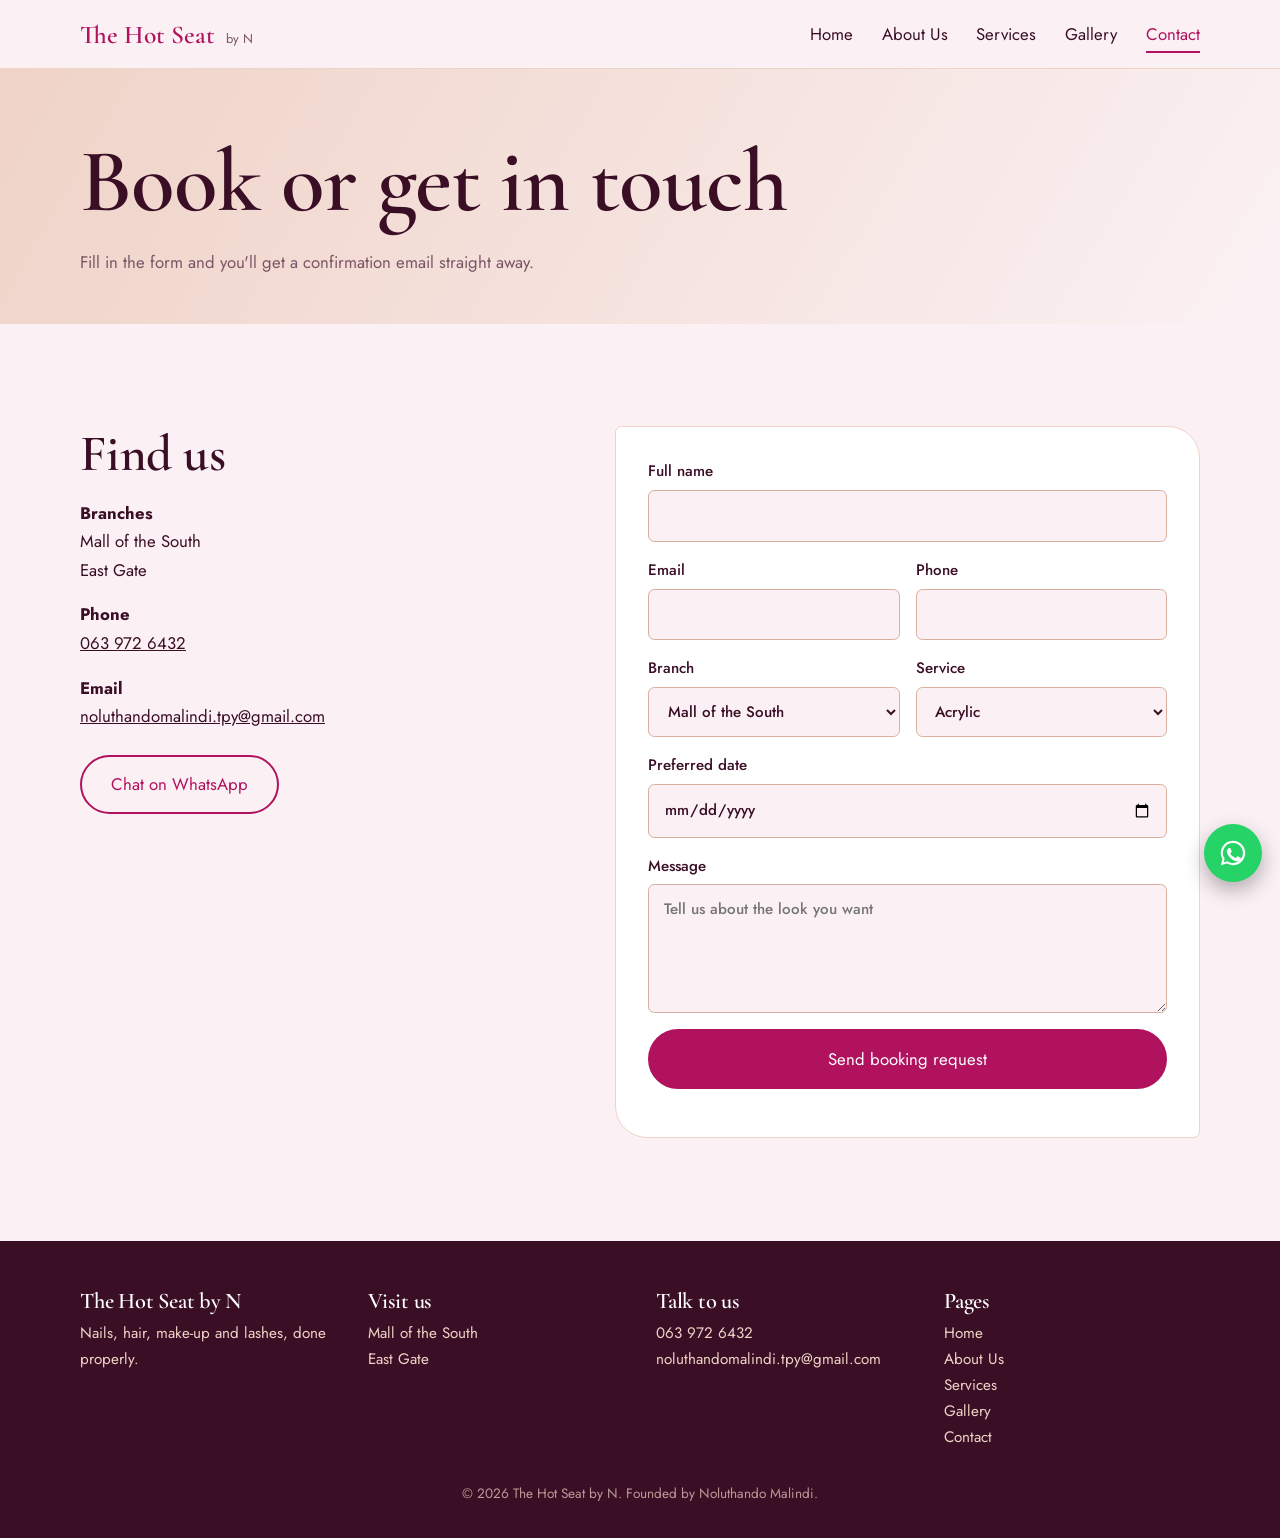
==== contact.html @ 995eb18b "Beauty makes you feel confident." ====
<!DOCTYPE html><html lang="en"><head><meta charset="utf-8"><meta name="viewport" content="width=device-width,initial-scale=1">
<title>Contact | The Hot Seat by N</title><meta name="description" content="Book an appointment at The Hot Seat by N.">
<link rel="preconnect" href="https://fonts.googleapis.com"><link rel="preconnect" href="https://fonts.gstatic.com" crossorigin>
<link href="https://fonts.googleapis.com/css2?family=Cormorant+Garamond:ital,wght@0,600;1,600&family=Jost:wght@400;500&display=swap" rel="stylesheet">
<link rel="stylesheet" href="css/style.css"></head><body><div id="site-header"></div><main>
<div class="pagehead"><div class="wrap"><h1>Book or get in touch</h1><p class="lead">Fill in the form and you'll get a confirmation email straight away.</p></div></div>
<section><div class="wrap two"><div><h2>Find us</h2>
<p style="margin-top:1rem"><b>Branches</b><br>Mall of the South<br>East Gate</p>
<p style="margin-top:1rem"><b>Phone</b><br><a href="tel:+27639726432">063 972 6432</a></p>
<p style="margin-top:1rem"><b>Email</b><br><a href="mailto:noluthandomalindi.tpy@gmail.com">noluthandomalindi.tpy@gmail.com</a></p>
<p style="margin-top:1.5rem"><a class="btn ghost" target="_blank" rel="noopener" href="https://wa.me/27639726432">Chat on WhatsApp</a></p></div>
<form id="booking">
<label>Full name<input name="name" required autocomplete="name"></label>
<div class="row"><label>Email<input name="email" type="email" required autocomplete="email"></label>
<label>Phone<input name="phone" type="tel" required autocomplete="tel"></label></div>
<div class="row"><label>Branch<select name="branch"><option>Mall of the South</option><option>East Gate</option></select></label>
<label>Service<select name="service" id="service"></select></label></div>
<label>Preferred date<input name="date" type="date"></label>
<label>Message<textarea name="message" rows="4" placeholder="Tell us about the look you want"></textarea></label>
<input class="hp" name="website" tabindex="-1" autocomplete="off" aria-hidden="true">
<button class="btn" type="submit">Send booking request</button><div id="msg" role="status"></div></form></div></section>
</main><div id="site-footer"></div><script src="js/data.js"></script><script src="js/main.js"></script></body></html>
---- css/style.css ----
:root{--magenta:#B0125E;--magenta-d:#7E0B43;--pearl:#FBF1F4;--champ:#EFD3C7;--champ-d:#D9AE9C;--ink:#3A0F25;--muted:#7A5565;--w:1160px}
*{box-sizing:border-box;margin:0}
html{scroll-behavior:smooth}
body{font:400 1.05rem/1.7 'Jost',system-ui,sans-serif;color:var(--ink);background:var(--pearl)}
h1,h2,h3{font-family:'Cormorant Garamond',Georgia,serif;font-weight:600;line-height:1.1;letter-spacing:-.01em}
h1{font-size:clamp(2.8rem,8vw,5.6rem)}h2{font-size:clamp(2rem,4.5vw,3.2rem)}h3{font-size:1.6rem}
a{color:inherit}img{max-width:100%;display:block}
:focus-visible{outline:3px solid var(--magenta);outline-offset:3px}
.wrap{max-width:var(--w);margin:auto;padding:0 1.25rem}
section{padding:clamp(3.5rem,8vw,6.5rem) 0}
.lead{color:var(--muted);max-width:56ch;margin-top:1rem}
.btn{display:inline-block;padding:.85rem 1.8rem;border-radius:999px;background:var(--magenta);color:#fff;text-decoration:none;font-weight:500;border:2px solid var(--magenta);cursor:pointer;font:inherit;transition:background .2s}
.btn:hover{background:var(--magenta-d)}
.btn.ghost{background:transparent;color:var(--magenta)}.btn.ghost:hover{background:var(--champ)}
header{position:sticky;top:0;z-index:20;background:rgba(251,241,244,.92);backdrop-filter:blur(10px);border-bottom:1px solid var(--champ)}
.nav{display:flex;align-items:center;justify-content:space-between;height:68px}
.logo{font:600 1.6rem 'Cormorant Garamond',serif;text-decoration:none;color:var(--magenta)}
.logo small{font:400 .8rem 'Jost';color:var(--muted);margin-left:.3rem}
nav ul{display:flex;gap:1.8rem;list-style:none;padding:0}
nav a{text-decoration:none;padding:.3rem 0;border-bottom:2px solid transparent}
nav a:hover,nav a[aria-current]{border-color:var(--magenta);color:var(--magenta)}
.burger{display:none;background:none;border:0;font-size:1.8rem;color:var(--magenta);cursor:pointer}
@media(max-width:780px){.burger{display:block}
nav ul{display:none;position:absolute;left:0;right:0;top:68px;background:var(--pearl);flex-direction:column;padding:1rem 1.25rem 1.5rem;border-bottom:1px solid var(--champ);gap:.6rem}
nav ul.open{display:flex}}
.hero{background:radial-gradient(ellipse at 85% 20%,var(--champ) 0,transparent 55%),linear-gradient(180deg,#fff 0,var(--pearl) 100%);padding:clamp(4rem,10vw,8rem) 0 4rem}
.hero .wrap{display:grid;grid-template-columns:1.3fr 1fr;gap:3rem;align-items:center}
.hero h1 em{color:var(--magenta)}
.hero .cta{display:flex;gap:1rem;flex-wrap:wrap;margin-top:2rem}
.seat{aspect-ratio:3/4;border-radius:50% 50% 1.2rem 1.2rem/38% 38% 1.2rem 1.2rem;background:linear-gradient(160deg,var(--champ),var(--magenta));display:grid;place-items:end center;padding:2rem;color:#fff;font:italic 600 1.6rem 'Cormorant Garamond',serif;text-align:center;box-shadow:0 30px 60px -30px var(--magenta-d)}
@media(max-width:780px){.hero .wrap{grid-template-columns:1fr}.seat{max-width:320px;aspect-ratio:4/3}}
.stats{background:var(--magenta);color:#fff;padding:2.5rem 0}
.stats .wrap{display:grid;grid-template-columns:repeat(auto-fit,minmax(150px,1fr));gap:1.5rem;text-align:center}
.stats b{display:block;font:600 3rem 'Cormorant Garamond',serif;color:var(--champ)}
.grid{display:grid;grid-template-columns:repeat(auto-fit,minmax(240px,1fr));gap:1.5rem;margin-top:2.5rem}
.cat{background:#fff;border:1px solid var(--champ);padding:2rem 1.6rem;border-radius:.4rem 2rem .4rem 2rem;text-decoration:none;transition:transform .2s,border-color .2s}
.cat:hover{transform:translateY(-4px);border-color:var(--magenta)}
.cat p{color:var(--muted);margin-top:.5rem}
.band{background:var(--champ)}
.pagehead{background:linear-gradient(120deg,var(--champ),var(--pearl));padding:4rem 0 3rem}
.tabs{display:flex;gap:.6rem;flex-wrap:wrap;margin:2rem 0}
.tabs button{padding:.5rem 1.2rem;border-radius:999px;border:1px solid var(--champ-d);background:#fff;font:inherit;cursor:pointer;color:var(--ink)}
.tabs button[aria-pressed=true]{background:var(--magenta);color:#fff;border-color:var(--magenta)}
.svc-group{margin-bottom:3rem}
.svc-group h3{color:var(--magenta);border-bottom:1px solid var(--champ-d);padding-bottom:.5rem;margin-bottom:.5rem}
.svc{display:flex;justify-content:space-between;gap:1rem;padding:.8rem 0;border-bottom:1px dashed var(--champ-d)}
.svc span:last-child{font-weight:500;color:var(--magenta);white-space:nowrap}
.gal{columns:3 240px;column-gap:1rem}
.tile{break-inside:avoid;margin-bottom:1rem;border-radius:.5rem;overflow:hidden;cursor:zoom-in;position:relative;background:var(--champ);border:0;width:100%;padding:0;display:block}
.tile img{width:100%}
.tile .ph{display:grid;place-items:center;color:#fff;font:italic 600 1.4rem 'Cormorant Garamond',serif;padding:1rem;text-align:center}
.tile .cap{position:absolute;left:0;right:0;bottom:0;padding:.6rem .9rem;background:linear-gradient(transparent,rgba(58,15,37,.8));color:#fff;font-size:.9rem;text-align:left}
dialog{border:0;border-radius:.6rem;padding:0;max-width:92vw;background:#fff}
dialog::backdrop{background:rgba(58,15,37,.8)}
dialog img{max-height:85vh}
.two{display:grid;grid-template-columns:1fr 1.2fr;gap:3rem}
@media(max-width:820px){.two{grid-template-columns:1fr}}
form{background:#fff;padding:2rem;border:1px solid var(--champ);border-radius:.4rem 2rem .4rem 2rem;display:grid;gap:1rem}
label{display:grid;gap:.3rem;font-weight:500;font-size:.95rem}
input,select,textarea{font:inherit;padding:.75rem .9rem;border:1px solid var(--champ-d);border-radius:.4rem;background:var(--pearl);color:var(--ink);width:100%}
.row{display:grid;grid-template-columns:1fr 1fr;gap:1rem}
@media(max-width:560px){.row{grid-template-columns:1fr}}
.msg{padding:1rem;border-radius:.4rem;display:none}.msg.ok{display:block;background:#E8F6EC;color:#14532d}.msg.err{display:block;background:#FDE8E8;color:#7f1d1d}
.hp{position:absolute;left:-9999px}
footer{background:var(--ink);color:var(--champ);padding:3rem 0 2rem;font-size:.95rem}
footer .wrap{display:grid;grid-template-columns:repeat(auto-fit,minmax(220px,1fr));gap:2rem}
footer h3{color:#fff;font-size:1.4rem;margin-bottom:.5rem}footer a{text-decoration:none}footer a:hover{color:#fff}
.copy{text-align:center;margin-top:2rem;opacity:.7;font-size:.85rem}
.wa{position:fixed;right:1.1rem;bottom:1.1rem;z-index:30;width:58px;height:58px;border-radius:50%;background:#25D366;display:grid;place-items:center;box-shadow:0 8px 20px rgba(0,0,0,.3)}
.wa svg{width:30px;height:30px;fill:#fff}
@media(prefers-reduced-motion:reduce){*{transition:none!important;scroll-behavior:auto!important}}
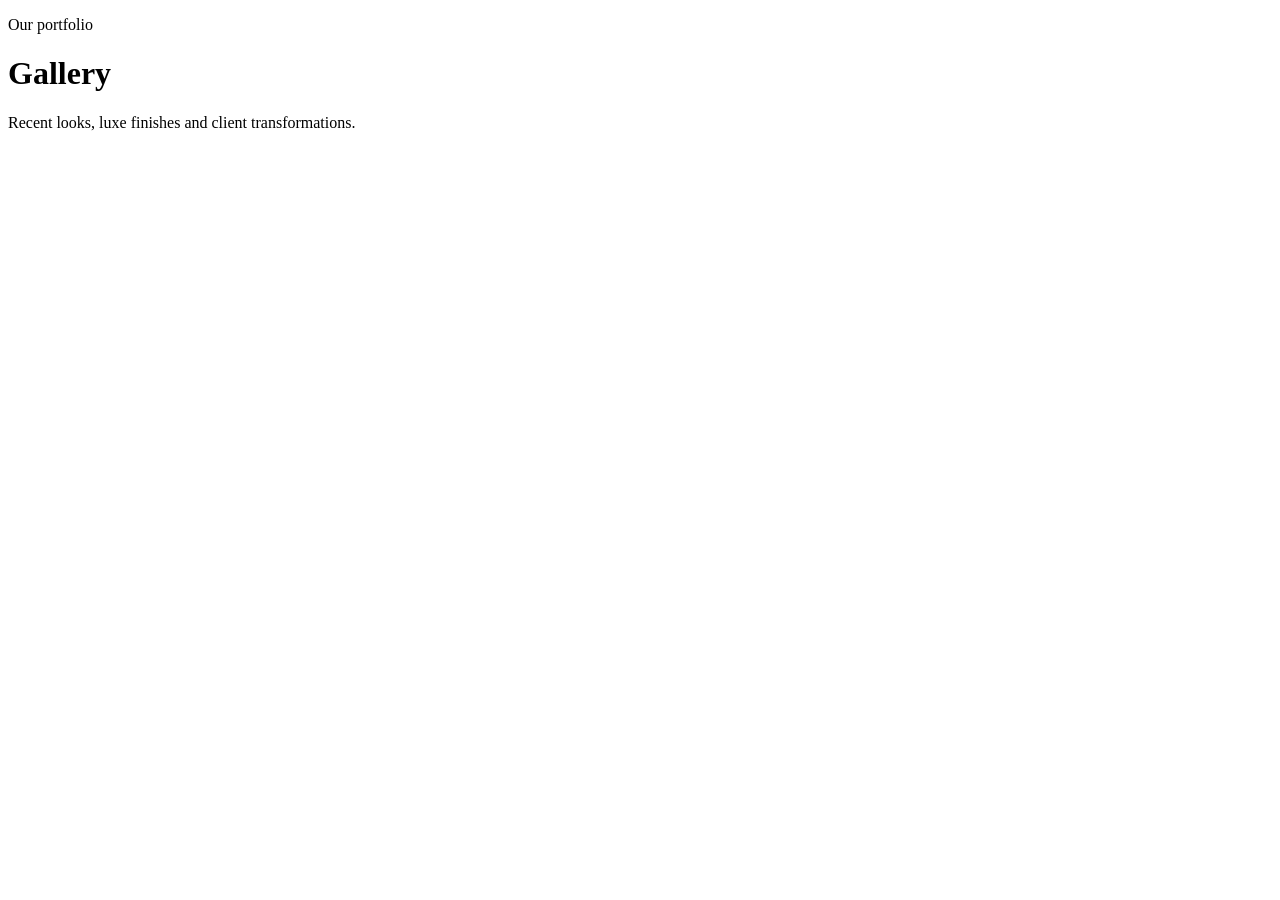
==== commit da2e8a8a: "Create a luxurious pink multi-page salon website with real photography, petal-inspired styling, resp" ====
--- a/contact.html
+++ b/contact.html
@@ -1,22 +1,48 @@
-<!DOCTYPE html><html lang="en"><head><meta charset="utf-8"><meta name="viewport" content="width=device-width,initial-scale=1">
-<title>Contact | The Hot Seat by N</title><meta name="description" content="Book an appointment at The Hot Seat by N.">
-<link rel="preconnect" href="https://fonts.googleapis.com"><link rel="preconnect" href="https://fonts.gstatic.com" crossorigin>
-<link href="https://fonts.googleapis.com/css2?family=Cormorant+Garamond:ital,wght@0,600;1,600&family=Jost:wght@400;500&display=swap" rel="stylesheet">
-<link rel="stylesheet" href="css/style.css"></head><body><div id="site-header"></div><main>
-<div class="pagehead"><div class="wrap"><h1>Book or get in touch</h1><p class="lead">Fill in the form and you'll get a confirmation email straight away.</p></div></div>
-<section><div class="wrap two"><div><h2>Find us</h2>
-<p style="margin-top:1rem"><b>Branches</b><br>Mall of the South<br>East Gate</p>
-<p style="margin-top:1rem"><b>Phone</b><br><a href="tel:+27639726432">063 972 6432</a></p>
-<p style="margin-top:1rem"><b>Email</b><br><a href="mailto:noluthandomalindi.tpy@gmail.com">noluthandomalindi.tpy@gmail.com</a></p>
-<p style="margin-top:1.5rem"><a class="btn ghost" target="_blank" rel="noopener" href="https://wa.me/27639726432">Chat on WhatsApp</a></p></div>
-<form id="booking">
-<label>Full name<input name="name" required autocomplete="name"></label>
-<div class="row"><label>Email<input name="email" type="email" required autocomplete="email"></label>
-<label>Phone<input name="phone" type="tel" required autocomplete="tel"></label></div>
-<div class="row"><label>Branch<select name="branch"><option>Mall of the South</option><option>East Gate</option></select></label>
-<label>Service<select name="service" id="service"></select></label></div>
-<label>Preferred date<input name="date" type="date"></label>
-<label>Message<textarea name="message" rows="4" placeholder="Tell us about the look you want"></textarea></label>
-<input class="hp" name="website" tabindex="-1" autocomplete="off" aria-hidden="true">
-<button class="btn" type="submit">Send booking request</button><div id="msg" role="status"></div></form></div></section>
-</main><div id="site-footer"></div><script src="js/data.js"></script><script src="js/main.js"></script></body></html>
+<!DOCTYPE html>
+<html lang="en">
+  <head>
+    <meta charset="UTF-8" />
+    <meta name="viewport" content="width=device-width, initial-scale=1.0" />
+    <title>Gallery | The Hot Seat by N</title>
+    <meta
+      name="description"
+      content="Luxury salon gallery featuring nails, hair, make-up and lash transformations from The Hot Seat by N."
+    />
+    <link rel="preconnect" href="https://fonts.googleapis.com" />
+    <link rel="preconnect" href="https://fonts.gstatic.com" crossorigin />
+    <link
+      href="https://fonts.googleapis.com/css2?family=Cormorant+Garamond:wght@500;600;700&family=Jost:wght@400;500;600;700&display=swap"
+      rel="stylesheet"
+    />
+    <link rel="stylesheet" href="css/style.css" />
+  </head>
+  <body>
+    <div id="site-header"></div>
+
+    <main>
+      <div class="page-head">
+        <div class="wrap">
+          <p class="eyebrow">Our portfolio</p>
+          <h1>Gallery</h1>
+          <p class="lead">Recent looks, luxe finishes and client transformations.</p>
+        </div>
+      </div>
+
+      <section>
+        <div class="wrap">
+          <div class="tabs" id="gal-tabs" role="group" aria-label="Filter gallery"></div>
+          <div class="gallery-grid" id="gallery"></div>
+        </div>
+      </section>
+
+      <dialog id="lightbox">
+        <img alt="Expanded beauty photo" />
+      </dialog>
+    </main>
+
+    <div id="site-footer"></div>
+
+    <script src="js/data.js"></script>
+    <script src="js/main.js"></script>
+  </body>
+</html>
--- a/css/style.css
+++ b/css/style.css
@@ -1,71 +1,100 @@
-:root{--magenta:#B0125E;--magenta-d:#7E0B43;--pearl:#FBF1F4;--champ:#EFD3C7;--champ-d:#D9AE9C;--ink:#3A0F25;--muted:#7A5565;--w:1160px}
-*{box-sizing:border-box;margin:0}
-html{scroll-behavior:smooth}
-body{font:400 1.05rem/1.7 'Jost',system-ui,sans-serif;color:var(--ink);background:var(--pearl)}
-h1,h2,h3{font-family:'Cormorant Garamond',Georgia,serif;font-weight:600;line-height:1.1;letter-spacing:-.01em}
-h1{font-size:clamp(2.8rem,8vw,5.6rem)}h2{font-size:clamp(2rem,4.5vw,3.2rem)}h3{font-size:1.6rem}
-a{color:inherit}img{max-width:100%;display:block}
-:focus-visible{outline:3px solid var(--magenta);outline-offset:3px}
-.wrap{max-width:var(--w);margin:auto;padding:0 1.25rem}
-section{padding:clamp(3.5rem,8vw,6.5rem) 0}
-.lead{color:var(--muted);max-width:56ch;margin-top:1rem}
-.btn{display:inline-block;padding:.85rem 1.8rem;border-radius:999px;background:var(--magenta);color:#fff;text-decoration:none;font-weight:500;border:2px solid var(--magenta);cursor:pointer;font:inherit;transition:background .2s}
-.btn:hover{background:var(--magenta-d)}
-.btn.ghost{background:transparent;color:var(--magenta)}.btn.ghost:hover{background:var(--champ)}
-header{position:sticky;top:0;z-index:20;background:rgba(251,241,244,.92);backdrop-filter:blur(10px);border-bottom:1px solid var(--champ)}
-.nav{display:flex;align-items:center;justify-content:space-between;height:68px}
-.logo{font:600 1.6rem 'Cormorant Garamond',serif;text-decoration:none;color:var(--magenta)}
-.logo small{font:400 .8rem 'Jost';color:var(--muted);margin-left:.3rem}
-nav ul{display:flex;gap:1.8rem;list-style:none;padding:0}
-nav a{text-decoration:none;padding:.3rem 0;border-bottom:2px solid transparent}
-nav a:hover,nav a[aria-current]{border-color:var(--magenta);color:var(--magenta)}
-.burger{display:none;background:none;border:0;font-size:1.8rem;color:var(--magenta);cursor:pointer}
-@media(max-width:780px){.burger{display:block}
-nav ul{display:none;position:absolute;left:0;right:0;top:68px;background:var(--pearl);flex-direction:column;padding:1rem 1.25rem 1.5rem;border-bottom:1px solid var(--champ);gap:.6rem}
-nav ul.open{display:flex}}
-.hero{background:radial-gradient(ellipse at 85% 20%,var(--champ) 0,transparent 55%),linear-gradient(180deg,#fff 0,var(--pearl) 100%);padding:clamp(4rem,10vw,8rem) 0 4rem}
-.hero .wrap{display:grid;grid-template-columns:1.3fr 1fr;gap:3rem;align-items:center}
-.hero h1 em{color:var(--magenta)}
-.hero .cta{display:flex;gap:1rem;flex-wrap:wrap;margin-top:2rem}
-.seat{aspect-ratio:3/4;border-radius:50% 50% 1.2rem 1.2rem/38% 38% 1.2rem 1.2rem;background:linear-gradient(160deg,var(--champ),var(--magenta));display:grid;place-items:end center;padding:2rem;color:#fff;font:italic 600 1.6rem 'Cormorant Garamond',serif;text-align:center;box-shadow:0 30px 60px -30px var(--magenta-d)}
-@media(max-width:780px){.hero .wrap{grid-template-columns:1fr}.seat{max-width:320px;aspect-ratio:4/3}}
-.stats{background:var(--magenta);color:#fff;padding:2.5rem 0}
-.stats .wrap{display:grid;grid-template-columns:repeat(auto-fit,minmax(150px,1fr));gap:1.5rem;text-align:center}
-.stats b{display:block;font:600 3rem 'Cormorant Garamond',serif;color:var(--champ)}
-.grid{display:grid;grid-template-columns:repeat(auto-fit,minmax(240px,1fr));gap:1.5rem;margin-top:2.5rem}
-.cat{background:#fff;border:1px solid var(--champ);padding:2rem 1.6rem;border-radius:.4rem 2rem .4rem 2rem;text-decoration:none;transition:transform .2s,border-color .2s}
-.cat:hover{transform:translateY(-4px);border-color:var(--magenta)}
-.cat p{color:var(--muted);margin-top:.5rem}
-.band{background:var(--champ)}
-.pagehead{background:linear-gradient(120deg,var(--champ),var(--pearl));padding:4rem 0 3rem}
-.tabs{display:flex;gap:.6rem;flex-wrap:wrap;margin:2rem 0}
-.tabs button{padding:.5rem 1.2rem;border-radius:999px;border:1px solid var(--champ-d);background:#fff;font:inherit;cursor:pointer;color:var(--ink)}
-.tabs button[aria-pressed=true]{background:var(--magenta);color:#fff;border-color:var(--magenta)}
-.svc-group{margin-bottom:3rem}
-.svc-group h3{color:var(--magenta);border-bottom:1px solid var(--champ-d);padding-bottom:.5rem;margin-bottom:.5rem}
-.svc{display:flex;justify-content:space-between;gap:1rem;padding:.8rem 0;border-bottom:1px dashed var(--champ-d)}
-.svc span:last-child{font-weight:500;color:var(--magenta);white-space:nowrap}
-.gal{columns:3 240px;column-gap:1rem}
-.tile{break-inside:avoid;margin-bottom:1rem;border-radius:.5rem;overflow:hidden;cursor:zoom-in;position:relative;background:var(--champ);border:0;width:100%;padding:0;display:block}
-.tile img{width:100%}
-.tile .ph{display:grid;place-items:center;color:#fff;font:italic 600 1.4rem 'Cormorant Garamond',serif;padding:1rem;text-align:center}
-.tile .cap{position:absolute;left:0;right:0;bottom:0;padding:.6rem .9rem;background:linear-gradient(transparent,rgba(58,15,37,.8));color:#fff;font-size:.9rem;text-align:left}
-dialog{border:0;border-radius:.6rem;padding:0;max-width:92vw;background:#fff}
-dialog::backdrop{background:rgba(58,15,37,.8)}
-dialog img{max-height:85vh}
-.two{display:grid;grid-template-columns:1fr 1.2fr;gap:3rem}
-@media(max-width:820px){.two{grid-template-columns:1fr}}
-form{background:#fff;padding:2rem;border:1px solid var(--champ);border-radius:.4rem 2rem .4rem 2rem;display:grid;gap:1rem}
-label{display:grid;gap:.3rem;font-weight:500;font-size:.95rem}
-input,select,textarea{font:inherit;padding:.75rem .9rem;border:1px solid var(--champ-d);border-radius:.4rem;background:var(--pearl);color:var(--ink);width:100%}
-.row{display:grid;grid-template-columns:1fr 1fr;gap:1rem}
-@media(max-width:560px){.row{grid-template-columns:1fr}}
-.msg{padding:1rem;border-radius:.4rem;display:none}.msg.ok{display:block;background:#E8F6EC;color:#14532d}.msg.err{display:block;background:#FDE8E8;color:#7f1d1d}
-.hp{position:absolute;left:-9999px}
-footer{background:var(--ink);color:var(--champ);padding:3rem 0 2rem;font-size:.95rem}
-footer .wrap{display:grid;grid-template-columns:repeat(auto-fit,minmax(220px,1fr));gap:2rem}
-footer h3{color:#fff;font-size:1.4rem;margin-bottom:.5rem}footer a{text-decoration:none}footer a:hover{color:#fff}
-.copy{text-align:center;margin-top:2rem;opacity:.7;font-size:.85rem}
-.wa{position:fixed;right:1.1rem;bottom:1.1rem;z-index:30;width:58px;height:58px;border-radius:50%;background:#25D366;display:grid;place-items:center;box-shadow:0 8px 20px rgba(0,0,0,.3)}
-.wa svg{width:30px;height:30px;fill:#fff}
-@media(prefers-reduced-motion:reduce){*{transition:none!important;scroll-behavior:auto!important}}
+<!DOCTYPE html>
+<html lang="en">
+  <head>
+    <meta charset="UTF-8" />
+    <meta name="viewport" content="width=device-width, initial-scale=1.0" />
+    <title>Book Appointment | The Hot Seat by N</title>
+    <meta
+      name="description"
+      content="Book an appointment with The Hot Seat by N. Contact us by phone, email or WhatsApp."
+    />
+    <link rel="preconnect" href="https://fonts.googleapis.com" />
+    <link rel="preconnect" href="https://fonts.gstatic.com" crossorigin />
+    <link
+      href="https://fonts.googleapis.com/css2?family=Cormorant+Garamond:wght@500;600;700&family=Jost:wght@400;500;600;700&display=swap"
+      rel="stylesheet"
+    />
+    <link rel="stylesheet" href="css/style.css" />
+  </head>
+  <body>
+    <div id="site-header"></div>
+
+    <main>
+      <div class="page-head">
+        <div class="wrap">
+          <p class="eyebrow">Get in touch</p>
+          <h1>Book your look</h1>
+          <p class="lead">Send your request and receive a confirmation message right away.</p>
+        </div>
+      </div>
+
+      <section>
+        <div class="wrap contact-grid">
+          <div class="contact-info">
+            <h2>Visit us</h2>
+            <p><strong>Branches</strong><br />Mall of the South<br />East Gate</p>
+            <p><strong>Phone</strong><br /><a href="tel:+27639726432">063 972 6432</a></p>
+            <p>
+              <strong>Email</strong><br />
+              <a href="mailto:noluthandomalindi.tpy@gmail.com">noluthandomalindi.tpy@gmail.com</a>
+            </p>
+            <p class="contact-actions">
+              <a class="btn btn-ghost" target="_blank" rel="noopener" href="https://wa.me/27639726432">Chat on WhatsApp</a>
+            </p>
+          </div>
+
+          <form id="booking" class="booking-form">
+            <label>
+              Full name
+              <input name="name" required autocomplete="name" />
+            </label>
+
+            <div class="form-row">
+              <label>
+                Email
+                <input name="email" type="email" required autocomplete="email" />
+              </label>
+              <label>
+                Phone
+                <input name="phone" type="tel" required autocomplete="tel" />
+              </label>
+            </div>
+
+            <div class="form-row">
+              <label>
+                Branch
+                <select name="branch">
+                  <option>Mall of the South</option>
+                  <option>East Gate</option>
+                </select>
+              </label>
+              <label>
+                Service
+                <select name="service" id="service"></select>
+              </label>
+            </div>
+
+            <label>
+              Preferred date
+              <input name="date" type="date" />
+            </label>
+
+            <label>
+              Message
+              <textarea name="message" rows="4" placeholder="Tell us about the look you want."></textarea>
+            </label>
+
+            <input class="hp" name="website" tabindex="-1" autocomplete="off" aria-hidden="true" />
+            <button class="btn" type="submit">Send booking request</button>
+            <div id="msg" role="status" aria-live="polite"></div>
+          </form>
+        </div>
+      </section>
+    </main>
+
+    <div id="site-footer"></div>
+
+    <script src="js/data.js"></script>
+    <script src="js/main.js"></script>
+  </body>
+</html>
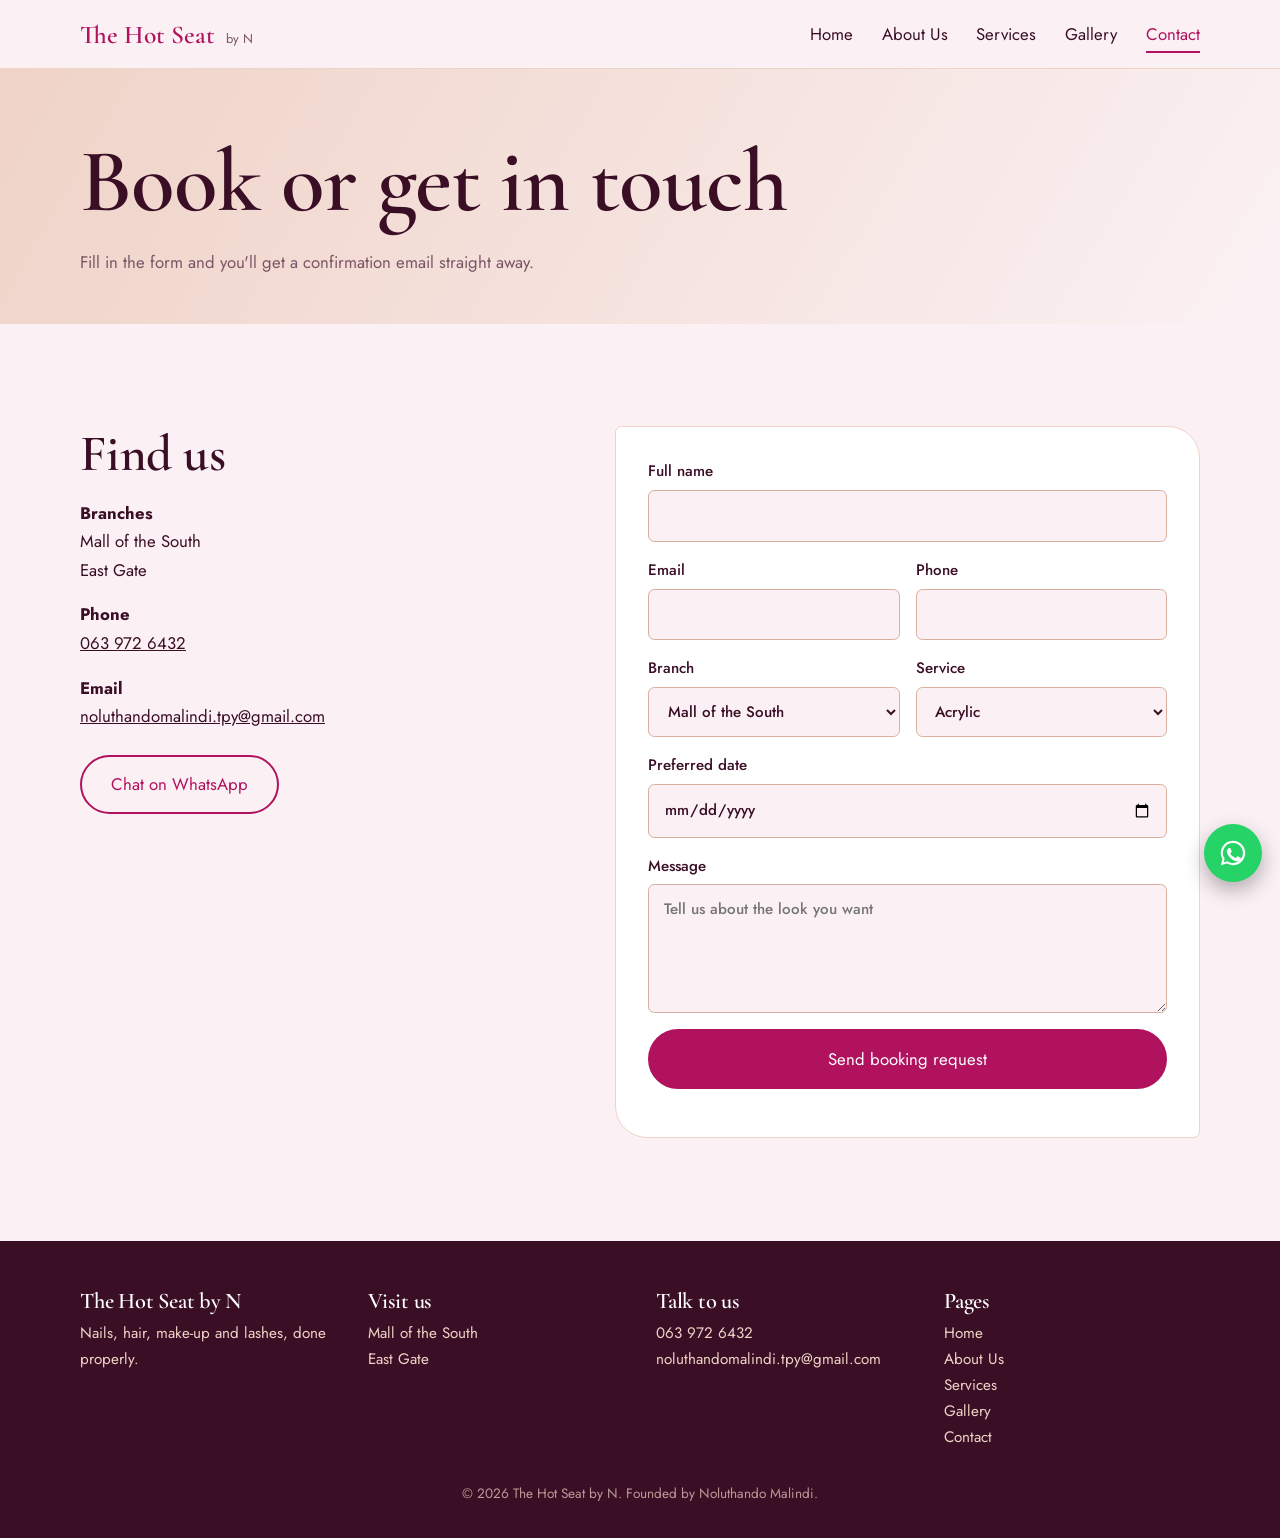
==== commit 489c456f: "Add files via upload" ====
--- a/contact.html
+++ b/contact.html
@@ -1,48 +1,22 @@
-<!DOCTYPE html>
-<html lang="en">
-  <head>
-    <meta charset="UTF-8" />
-    <meta name="viewport" content="width=device-width, initial-scale=1.0" />
-    <title>Gallery | The Hot Seat by N</title>
-    <meta
-      name="description"
-      content="Luxury salon gallery featuring nails, hair, make-up and lash transformations from The Hot Seat by N."
-    />
-    <link rel="preconnect" href="https://fonts.googleapis.com" />
-    <link rel="preconnect" href="https://fonts.gstatic.com" crossorigin />
-    <link
-      href="https://fonts.googleapis.com/css2?family=Cormorant+Garamond:wght@500;600;700&family=Jost:wght@400;500;600;700&display=swap"
-      rel="stylesheet"
-    />
-    <link rel="stylesheet" href="css/style.css" />
-  </head>
-  <body>
-    <div id="site-header"></div>
-
-    <main>
-      <div class="page-head">
-        <div class="wrap">
-          <p class="eyebrow">Our portfolio</p>
-          <h1>Gallery</h1>
-          <p class="lead">Recent looks, luxe finishes and client transformations.</p>
-        </div>
-      </div>
-
-      <section>
-        <div class="wrap">
-          <div class="tabs" id="gal-tabs" role="group" aria-label="Filter gallery"></div>
-          <div class="gallery-grid" id="gallery"></div>
-        </div>
-      </section>
-
-      <dialog id="lightbox">
-        <img alt="Expanded beauty photo" />
-      </dialog>
-    </main>
-
-    <div id="site-footer"></div>
-
-    <script src="js/data.js"></script>
-    <script src="js/main.js"></script>
-  </body>
-</html>
+<!DOCTYPE html><html lang="en"><head><meta charset="utf-8"><meta name="viewport" content="width=device-width,initial-scale=1">
+<title>Contact | The Hot Seat by N</title><meta name="description" content="Book an appointment at The Hot Seat by N.">
+<link rel="preconnect" href="https://fonts.googleapis.com"><link rel="preconnect" href="https://fonts.gstatic.com" crossorigin>
+<link href="https://fonts.googleapis.com/css2?family=Cormorant+Garamond:ital,wght@0,600;1,600&family=Jost:wght@400;500&display=swap" rel="stylesheet">
+<link rel="stylesheet" href="css/style.css"></head><body><div id="site-header"></div><main>
+<div class="pagehead"><div class="wrap"><h1>Book or get in touch</h1><p class="lead">Fill in the form and you'll get a confirmation email straight away.</p></div></div>
+<section><div class="wrap two"><div><h2>Find us</h2>
+<p style="margin-top:1rem"><b>Branches</b><br>Mall of the South<br>East Gate</p>
+<p style="margin-top:1rem"><b>Phone</b><br><a href="tel:+27639726432">063 972 6432</a></p>
+<p style="margin-top:1rem"><b>Email</b><br><a href="mailto:noluthandomalindi.tpy@gmail.com">noluthandomalindi.tpy@gmail.com</a></p>
+<p style="margin-top:1.5rem"><a class="btn ghost" target="_blank" rel="noopener" href="https://wa.me/27639726432">Chat on WhatsApp</a></p></div>
+<form id="booking">
+<label>Full name<input name="name" required autocomplete="name"></label>
+<div class="row"><label>Email<input name="email" type="email" required autocomplete="email"></label>
+<label>Phone<input name="phone" type="tel" required autocomplete="tel"></label></div>
+<div class="row"><label>Branch<select name="branch"><option>Mall of the South</option><option>East Gate</option></select></label>
+<label>Service<select name="service" id="service"></select></label></div>
+<label>Preferred date<input name="date" type="date"></label>
+<label>Message<textarea name="message" rows="4" placeholder="Tell us about the look you want"></textarea></label>
+<input class="hp" name="website" tabindex="-1" autocomplete="off" aria-hidden="true">
+<button class="btn" type="submit">Send booking request</button><div id="msg" role="status"></div></form></div></section>
+</main><div id="site-footer"></div><script src="js/data.js"></script><script src="js/main.js"></script></body></html>
--- a/css/style.css
+++ b/css/style.css
@@ -1,100 +1,71 @@
-<!DOCTYPE html>
-<html lang="en">
-  <head>
-    <meta charset="UTF-8" />
-    <meta name="viewport" content="width=device-width, initial-scale=1.0" />
-    <title>Book Appointment | The Hot Seat by N</title>
-    <meta
-      name="description"
-      content="Book an appointment with The Hot Seat by N. Contact us by phone, email or WhatsApp."
-    />
-    <link rel="preconnect" href="https://fonts.googleapis.com" />
-    <link rel="preconnect" href="https://fonts.gstatic.com" crossorigin />
-    <link
-      href="https://fonts.googleapis.com/css2?family=Cormorant+Garamond:wght@500;600;700&family=Jost:wght@400;500;600;700&display=swap"
-      rel="stylesheet"
-    />
-    <link rel="stylesheet" href="css/style.css" />
-  </head>
-  <body>
-    <div id="site-header"></div>
-
-    <main>
-      <div class="page-head">
-        <div class="wrap">
-          <p class="eyebrow">Get in touch</p>
-          <h1>Book your look</h1>
-          <p class="lead">Send your request and receive a confirmation message right away.</p>
-        </div>
-      </div>
-
-      <section>
-        <div class="wrap contact-grid">
-          <div class="contact-info">
-            <h2>Visit us</h2>
-            <p><strong>Branches</strong><br />Mall of the South<br />East Gate</p>
-            <p><strong>Phone</strong><br /><a href="tel:+27639726432">063 972 6432</a></p>
-            <p>
-              <strong>Email</strong><br />
-              <a href="mailto:noluthandomalindi.tpy@gmail.com">noluthandomalindi.tpy@gmail.com</a>
-            </p>
-            <p class="contact-actions">
-              <a class="btn btn-ghost" target="_blank" rel="noopener" href="https://wa.me/27639726432">Chat on WhatsApp</a>
-            </p>
-          </div>
-
-          <form id="booking" class="booking-form">
-            <label>
-              Full name
-              <input name="name" required autocomplete="name" />
-            </label>
-
-            <div class="form-row">
-              <label>
-                Email
-                <input name="email" type="email" required autocomplete="email" />
-              </label>
-              <label>
-                Phone
-                <input name="phone" type="tel" required autocomplete="tel" />
-              </label>
-            </div>
-
-            <div class="form-row">
-              <label>
-                Branch
-                <select name="branch">
-                  <option>Mall of the South</option>
-                  <option>East Gate</option>
-                </select>
-              </label>
-              <label>
-                Service
-                <select name="service" id="service"></select>
-              </label>
-            </div>
-
-            <label>
-              Preferred date
-              <input name="date" type="date" />
-            </label>
-
-            <label>
-              Message
-              <textarea name="message" rows="4" placeholder="Tell us about the look you want."></textarea>
-            </label>
-
-            <input class="hp" name="website" tabindex="-1" autocomplete="off" aria-hidden="true" />
-            <button class="btn" type="submit">Send booking request</button>
-            <div id="msg" role="status" aria-live="polite"></div>
-          </form>
-        </div>
-      </section>
-    </main>
-
-    <div id="site-footer"></div>
-
-    <script src="js/data.js"></script>
-    <script src="js/main.js"></script>
-  </body>
-</html>
+:root{--magenta:#B0125E;--magenta-d:#7E0B43;--pearl:#FBF1F4;--champ:#EFD3C7;--champ-d:#D9AE9C;--ink:#3A0F25;--muted:#7A5565;--w:1160px}
+*{box-sizing:border-box;margin:0}
+html{scroll-behavior:smooth}
+body{font:400 1.05rem/1.7 'Jost',system-ui,sans-serif;color:var(--ink);background:var(--pearl)}
+h1,h2,h3{font-family:'Cormorant Garamond',Georgia,serif;font-weight:600;line-height:1.1;letter-spacing:-.01em}
+h1{font-size:clamp(2.8rem,8vw,5.6rem)}h2{font-size:clamp(2rem,4.5vw,3.2rem)}h3{font-size:1.6rem}
+a{color:inherit}img{max-width:100%;display:block}
+:focus-visible{outline:3px solid var(--magenta);outline-offset:3px}
+.wrap{max-width:var(--w);margin:auto;padding:0 1.25rem}
+section{padding:clamp(3.5rem,8vw,6.5rem) 0}
+.lead{color:var(--muted);max-width:56ch;margin-top:1rem}
+.btn{display:inline-block;padding:.85rem 1.8rem;border-radius:999px;background:var(--magenta);color:#fff;text-decoration:none;font-weight:500;border:2px solid var(--magenta);cursor:pointer;font:inherit;transition:background .2s}
+.btn:hover{background:var(--magenta-d)}
+.btn.ghost{background:transparent;color:var(--magenta)}.btn.ghost:hover{background:var(--champ)}
+header{position:sticky;top:0;z-index:20;background:rgba(251,241,244,.92);backdrop-filter:blur(10px);border-bottom:1px solid var(--champ)}
+.nav{display:flex;align-items:center;justify-content:space-between;height:68px}
+.logo{font:600 1.6rem 'Cormorant Garamond',serif;text-decoration:none;color:var(--magenta)}
+.logo small{font:400 .8rem 'Jost';color:var(--muted);margin-left:.3rem}
+nav ul{display:flex;gap:1.8rem;list-style:none;padding:0}
+nav a{text-decoration:none;padding:.3rem 0;border-bottom:2px solid transparent}
+nav a:hover,nav a[aria-current]{border-color:var(--magenta);color:var(--magenta)}
+.burger{display:none;background:none;border:0;font-size:1.8rem;color:var(--magenta);cursor:pointer}
+@media(max-width:780px){.burger{display:block}
+nav ul{display:none;position:absolute;left:0;right:0;top:68px;background:var(--pearl);flex-direction:column;padding:1rem 1.25rem 1.5rem;border-bottom:1px solid var(--champ);gap:.6rem}
+nav ul.open{display:flex}}
+.hero{background:radial-gradient(ellipse at 85% 20%,var(--champ) 0,transparent 55%),linear-gradient(180deg,#fff 0,var(--pearl) 100%);padding:clamp(4rem,10vw,8rem) 0 4rem}
+.hero .wrap{display:grid;grid-template-columns:1.3fr 1fr;gap:3rem;align-items:center}
+.hero h1 em{color:var(--magenta)}
+.hero .cta{display:flex;gap:1rem;flex-wrap:wrap;margin-top:2rem}
+.seat{aspect-ratio:3/4;border-radius:50% 50% 1.2rem 1.2rem/38% 38% 1.2rem 1.2rem;background:linear-gradient(160deg,var(--champ),var(--magenta));display:grid;place-items:end center;padding:2rem;color:#fff;font:italic 600 1.6rem 'Cormorant Garamond',serif;text-align:center;box-shadow:0 30px 60px -30px var(--magenta-d)}
+@media(max-width:780px){.hero .wrap{grid-template-columns:1fr}.seat{max-width:320px;aspect-ratio:4/3}}
+.stats{background:var(--magenta);color:#fff;padding:2.5rem 0}
+.stats .wrap{display:grid;grid-template-columns:repeat(auto-fit,minmax(150px,1fr));gap:1.5rem;text-align:center}
+.stats b{display:block;font:600 3rem 'Cormorant Garamond',serif;color:var(--champ)}
+.grid{display:grid;grid-template-columns:repeat(auto-fit,minmax(240px,1fr));gap:1.5rem;margin-top:2.5rem}
+.cat{background:#fff;border:1px solid var(--champ);padding:2rem 1.6rem;border-radius:.4rem 2rem .4rem 2rem;text-decoration:none;transition:transform .2s,border-color .2s}
+.cat:hover{transform:translateY(-4px);border-color:var(--magenta)}
+.cat p{color:var(--muted);margin-top:.5rem}
+.band{background:var(--champ)}
+.pagehead{background:linear-gradient(120deg,var(--champ),var(--pearl));padding:4rem 0 3rem}
+.tabs{display:flex;gap:.6rem;flex-wrap:wrap;margin:2rem 0}
+.tabs button{padding:.5rem 1.2rem;border-radius:999px;border:1px solid var(--champ-d);background:#fff;font:inherit;cursor:pointer;color:var(--ink)}
+.tabs button[aria-pressed=true]{background:var(--magenta);color:#fff;border-color:var(--magenta)}
+.svc-group{margin-bottom:3rem}
+.svc-group h3{color:var(--magenta);border-bottom:1px solid var(--champ-d);padding-bottom:.5rem;margin-bottom:.5rem}
+.svc{display:flex;justify-content:space-between;gap:1rem;padding:.8rem 0;border-bottom:1px dashed var(--champ-d)}
+.svc span:last-child{font-weight:500;color:var(--magenta);white-space:nowrap}
+.gal{columns:3 240px;column-gap:1rem}
+.tile{break-inside:avoid;margin-bottom:1rem;border-radius:.5rem;overflow:hidden;cursor:zoom-in;position:relative;background:var(--champ);border:0;width:100%;padding:0;display:block}
+.tile img{width:100%}
+.tile .ph{display:grid;place-items:center;color:#fff;font:italic 600 1.4rem 'Cormorant Garamond',serif;padding:1rem;text-align:center}
+.tile .cap{position:absolute;left:0;right:0;bottom:0;padding:.6rem .9rem;background:linear-gradient(transparent,rgba(58,15,37,.8));color:#fff;font-size:.9rem;text-align:left}
+dialog{border:0;border-radius:.6rem;padding:0;max-width:92vw;background:#fff}
+dialog::backdrop{background:rgba(58,15,37,.8)}
+dialog img{max-height:85vh}
+.two{display:grid;grid-template-columns:1fr 1.2fr;gap:3rem}
+@media(max-width:820px){.two{grid-template-columns:1fr}}
+form{background:#fff;padding:2rem;border:1px solid var(--champ);border-radius:.4rem 2rem .4rem 2rem;display:grid;gap:1rem}
+label{display:grid;gap:.3rem;font-weight:500;font-size:.95rem}
+input,select,textarea{font:inherit;padding:.75rem .9rem;border:1px solid var(--champ-d);border-radius:.4rem;background:var(--pearl);color:var(--ink);width:100%}
+.row{display:grid;grid-template-columns:1fr 1fr;gap:1rem}
+@media(max-width:560px){.row{grid-template-columns:1fr}}
+.msg{padding:1rem;border-radius:.4rem;display:none}.msg.ok{display:block;background:#E8F6EC;color:#14532d}.msg.err{display:block;background:#FDE8E8;color:#7f1d1d}
+.hp{position:absolute;left:-9999px}
+footer{background:var(--ink);color:var(--champ);padding:3rem 0 2rem;font-size:.95rem}
+footer .wrap{display:grid;grid-template-columns:repeat(auto-fit,minmax(220px,1fr));gap:2rem}
+footer h3{color:#fff;font-size:1.4rem;margin-bottom:.5rem}footer a{text-decoration:none}footer a:hover{color:#fff}
+.copy{text-align:center;margin-top:2rem;opacity:.7;font-size:.85rem}
+.wa{position:fixed;right:1.1rem;bottom:1.1rem;z-index:30;width:58px;height:58px;border-radius:50%;background:#25D366;display:grid;place-items:center;box-shadow:0 8px 20px rgba(0,0,0,.3)}
+.wa svg{width:30px;height:30px;fill:#fff}
+@media(prefers-reduced-motion:reduce){*{transition:none!important;scroll-behavior:auto!important}}
